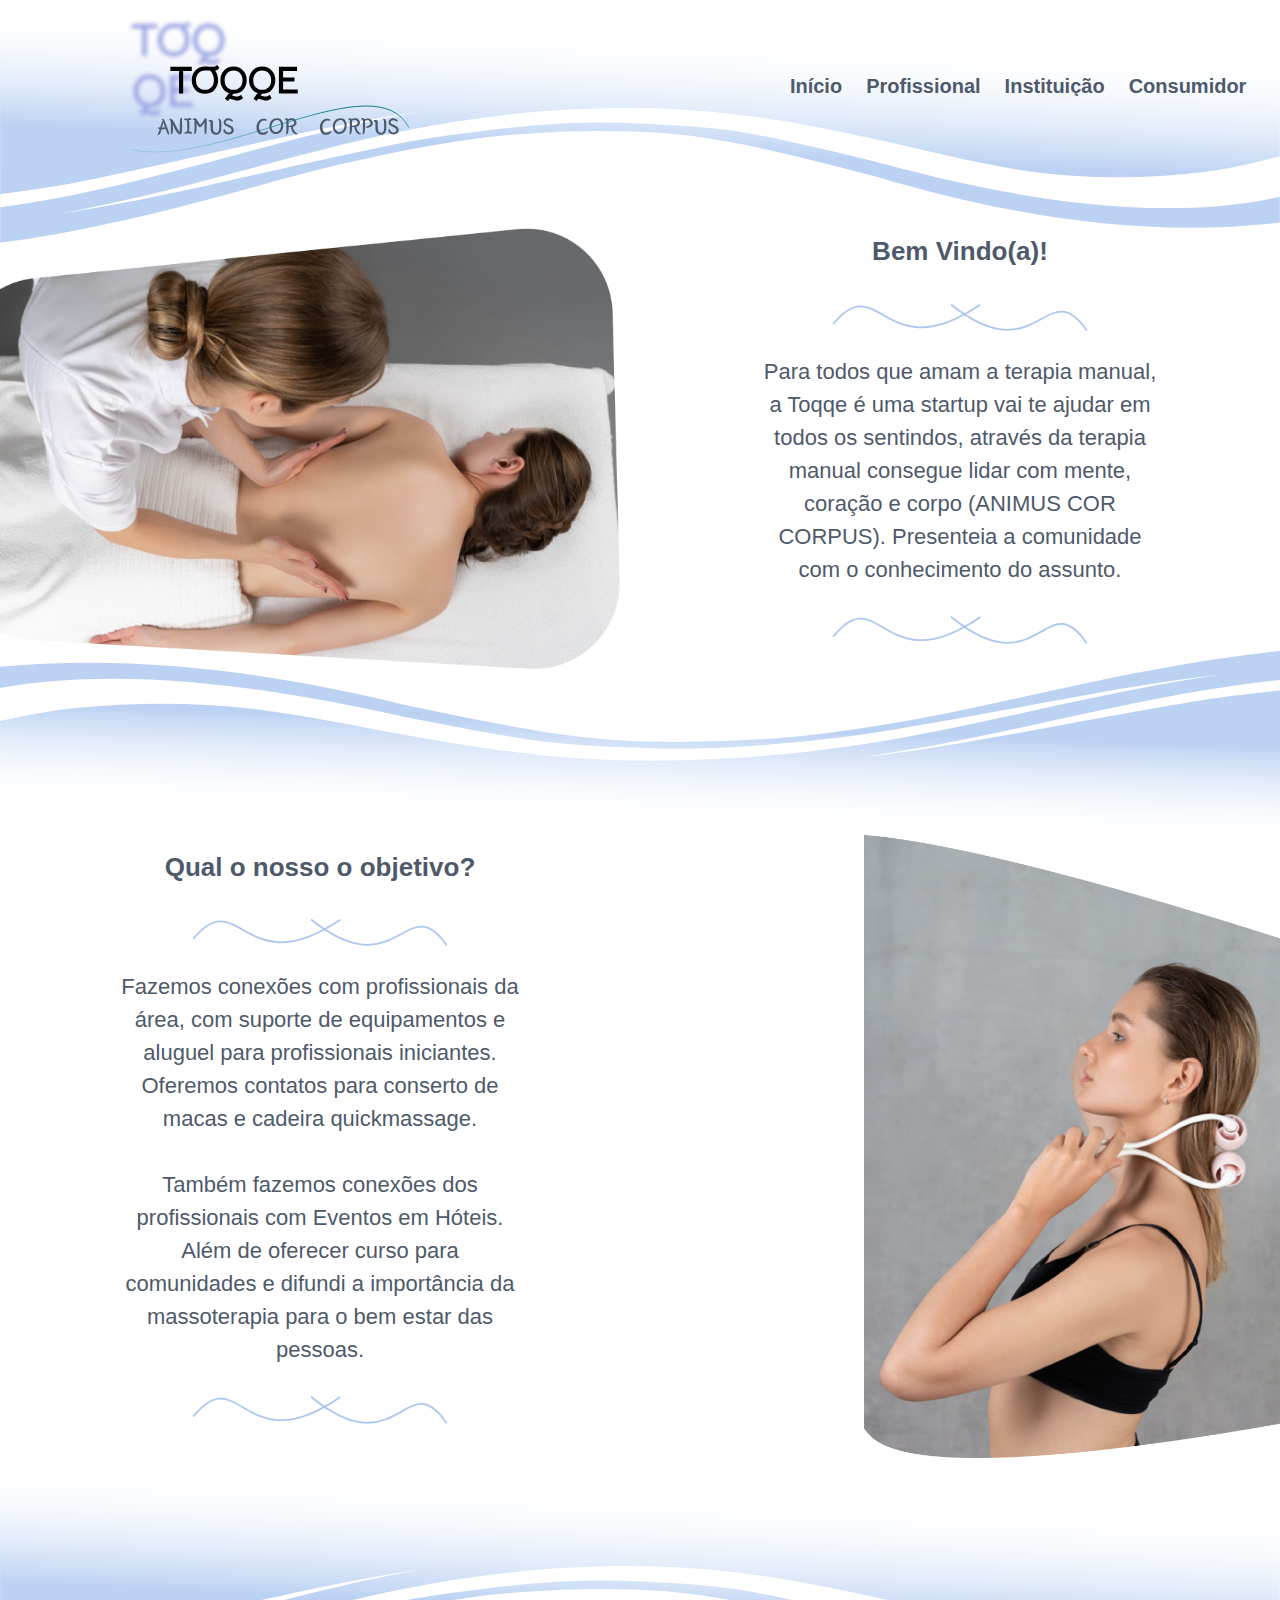
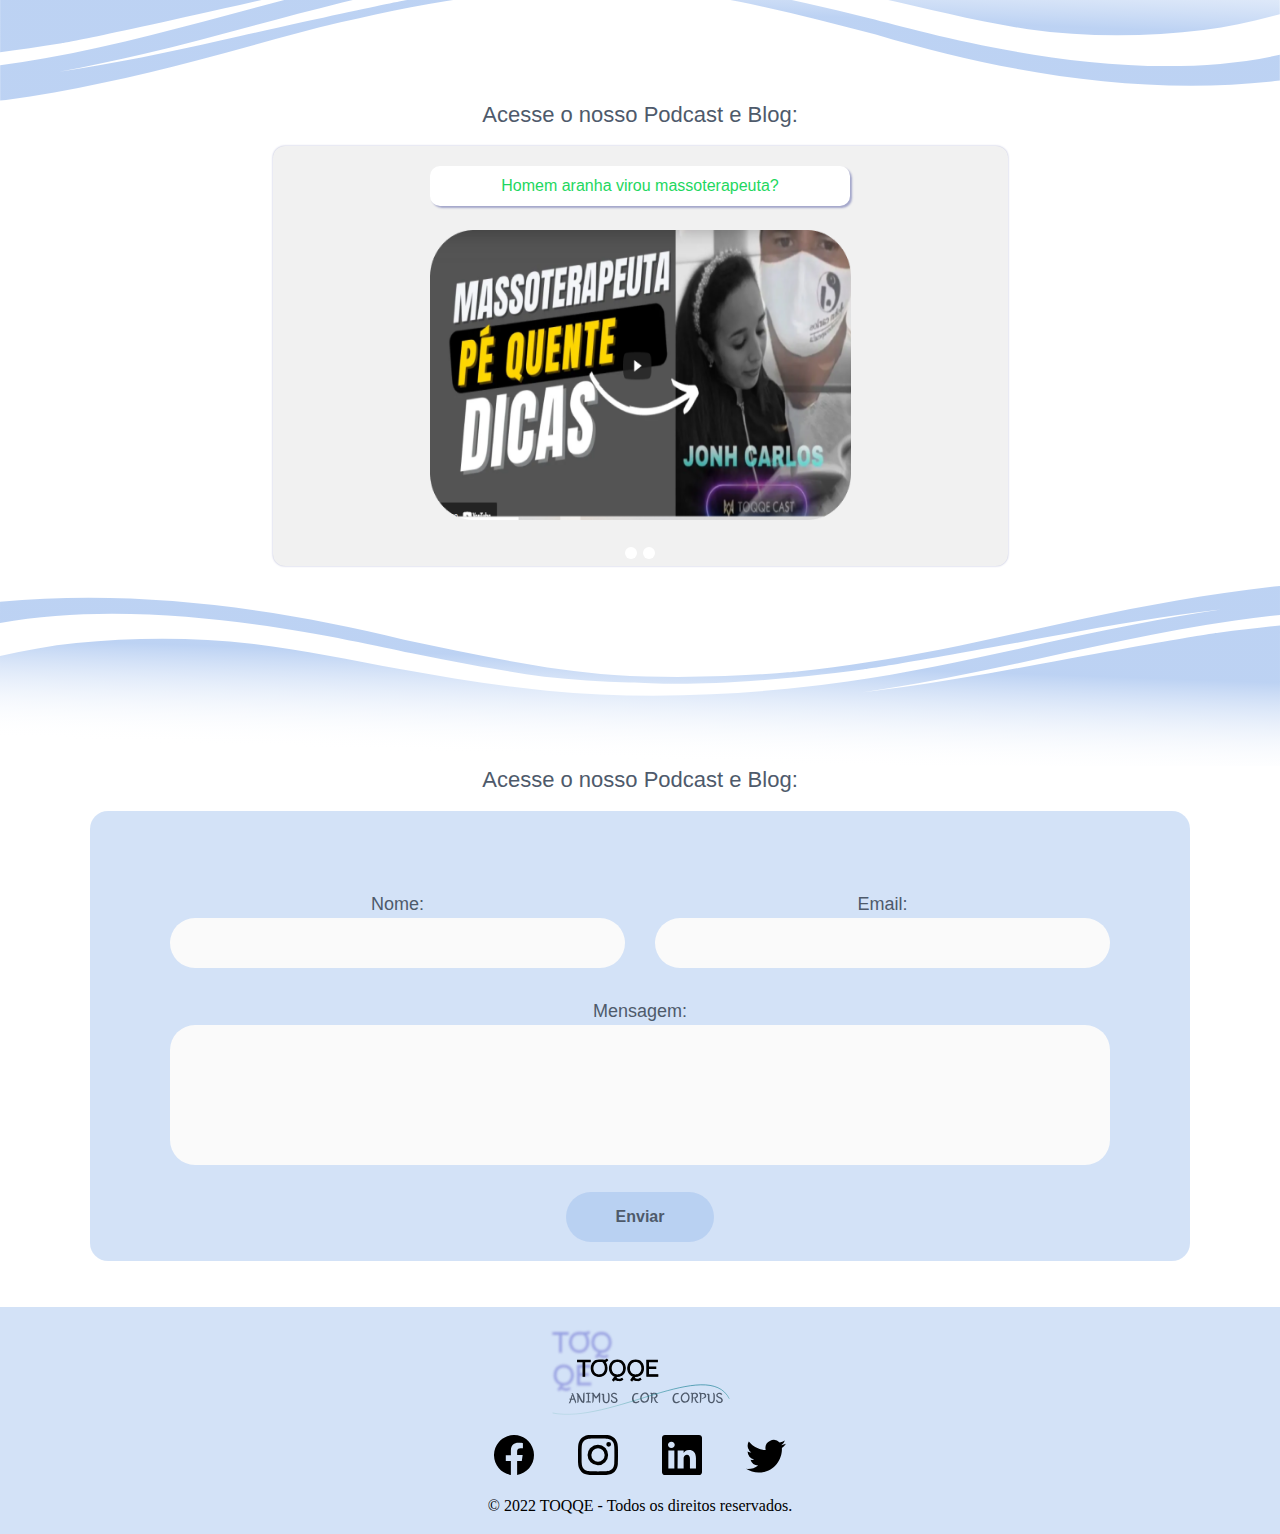
==== index.html @ e524c0b4 "Toqqe Versão Beta" ====
<!DOCTYPE html>
<html lang="pt-br">
<head>
    <meta charset="UTF-8">
    <meta http-equiv="X-UA-Compatible" content="IE=edge">
    <meta name="viewport" content="width=device-width, initial-scale=1.0">
    <title>TOQQE</title>
    <script src="http://code.jquery.com/jquery-1.11.3.min.js"></script>
    <link href="./images/logo.ico" rel="shortcut icon" type="image/x-icon" />
    <link href="./css/reset.css" rel="stylesheet">
    <link href="./css/style.css" rel="stylesheet">
    <link href="./css/mobile.css" rel="stylesheet">
</head>
<body>
    <!--------START HEADER-------->
    <header class="container">
        <div class="header">
            <div class="fundo__header">
                <img class="wave-up" src="/images/wave.svg" alt="">
            </div>
            <div class="header__itens">
                <div class="logo"><img src="/images/logo toqque.svg" alt=""></div>
                <nav class="header__nav" id="nav">
                    <button id="btn-menu">Menu
                        <span id="linhas"></span>
                    </button>
                    <ul id="menu">
                        <li class="header__nav-item"><a id="inicio" href="/index.html">Início</a></li>
                        <li class="header__nav-item"><a id="profissional" href="./profissional.html">Profissional</a></li>
                        <li class="header__nav-item"><a id="instituicao" href="./instituicao.html">Instituição</a></li>
                        <li class="header__nav-item"><a id="consumidor" href="./consumidor.html">Consumidor</a></li>
                    </ul>
                </nav>
            </div>
        </div>
    </header>
    <!--END HERADER-->

    <!--START MAIN-->
    <main class="container">
        <section class="main">
            <div class="retangle">
                <div class="conteudos">
                    <section class="image-retangle">
                        <img src="/images/Massage session.png" class="image-apresentacao"></img>
                    </section>
                    <section class="section__text">
                        <div class="div__text">
                            <span>Bem Vindo(a)!</span>
                            <img class="linhas" src="/images/linhas.svg" alt="">
                            <p>
                                Para todos que amam a terapia manual, a Toqqe é uma startup vai te ajudar em todos os sentindos, através da terapia manual consegue  lidar com mente, coração e corpo (ANIMUS COR CORPUS). Presenteia a comunidade com o conhecimento do assunto.
                            </p>
                            <img class="linhas" src="/images/linhas.svg" alt="">
                        </div>
                    </section>
                </div>
            </div>
            <div class="fundo__footer">
                <img class="wave-down" src="/images/wave2.svg" alt="">
            </div>
        </section>

        <section class="objetivo">
            <div class="conteudos reverse">
                <section class="section__text">
                    <div class="div__text text__objetivo">
                        <span>Qual o nosso o objetivo?</span>
                        <img class="linhas" src="/images/linhas.svg" alt="">
                        <p>
                            Fazemos conexões com profissionais da área, com suporte de equipamentos e aluguel para profissionais iniciantes. Oferemos contatos para conserto de macas e cadeira quickmassage. <br> <br>
                            Também fazemos conexões dos profissionais com Eventos em Hóteis. Além de oferecer curso para comunidades e difundi a importância da massoterapia para o bem estar das pessoas.
                        </p>
                        <img class="linhas" src="/images/linhas.svg" alt="">
                    </div>
                </section>
                <section class="image-retangle image_woman-roller">
                    <img src="/images/woman-roller.png"></img>
                </section>
            </div>
        </section>

        <section class="section__slide">
            <div>
                <img class="wave-up" src="/images/wave.svg" alt="">
            </div>
            <h2>Acesse o nosso Podcast e Blog:</h2>
            <div class="div__slide">
                <div class="div__slide-title">
                    <h3 class="title">Homem aranha virou massoterapeuta?</h3>
                </div>
                <div class="slide-images">
                    <img class="image" id="image">
                </div>
                <div class="div__dotz" id="div__dotz">
                    <!--DOTZ SERÃO ADICIONADOS AQUI-->
                </div>
            </div>
        </section>

        <section class="section__message">
            <div class="fundo__footer">
                <img class="wave-down" src="/images/wave2.svg" alt="">
            </div>
            <h2>Acesse o nosso Podcast e Blog:</h2>
            <div class="div1-form" id="contato" >
                <section class="contato section" id="contato">
                    <div class="containner">
                        <div class="div-form">
                            <form class="formulario" action="#" method="POST" role="form">
                                <div class="row">
                                    <div class="contato-form padd-15">
                                        <div class="row">
                                            <div class="form-item col-6 padd-15">
                                                <div class="form-group">
                                                    <label for="name" class="lbl__desc">Nome:</label>  
                                                    <input name="name" id="name" type="text" maxlength="45" class="form-control" style="caret-color: red;">
                                                </div>
                                            </div>
                                            <div class="form-item col-6 padd-15">
                                                <div class="form-group">
                                                    <label for="email" class="lbl__desc">Email:</label>   
                                                    <input name="email" id="email" type="email" maxlength="60" class="form-control" style="caret-color: red;">
                                                </div>
                                            </div>
                                        </div>
                                        <div class="row">
                                            <div class="form-item col-12 padd-15">
                                                <div class="form-group">
                                                    <label for="message" class="lbl__desc">Mensagem:</label> 
                                                    <textarea name="message" class="form-control" cols="100" rows="12" style="resize: none;"></textarea>
                                                </div>
                                                <button type="submit" class="btn">Enviar</button>
                                            </div>
                                        </div>
                                    </div>
                                </div>
                            </form>
                        </div>
                    </div>
                </section>
            </div>
        </section>
    </main>
    <!--END MAIN-->

    <!--START FOOTER-->
    <footer>
        <section class="conteudo__rodape">
            <img class="logo__rodape" src="/images/logo toqque.svg" alt="">
            <ul class="sociais">
                <li>
                    <svg xmlns="http://www.w3.org/2000/svg" width="40" height="40" fill="currentColor" class="bi bi-facebook" viewBox="0 0 16 16">
                        <path d="M16 8.049c0-4.446-3.582-8.05-8-8.05C3.58 0-.002 3.603-.002 8.05c0 4.017 2.926 7.347 6.75 7.951v-5.625h-2.03V8.05H6.75V6.275c0-2.017 1.195-3.131 3.022-3.131.876 0 1.791.157 1.791.157v1.98h-1.009c-.993 0-1.303.621-1.303 1.258v1.51h2.218l-.354 2.326H9.25V16c3.824-.604 6.75-3.934 6.75-7.951z"/>
                    </svg>
                </li>
                <li>
                    <svg xmlns="http://www.w3.org/2000/svg" width="40" height="40" fill="currentColor" class="bi bi-instagram" viewBox="0 0 16 16">
                        <path d="M8 0C5.829 0 5.556.01 4.703.048 3.85.088 3.269.222 2.76.42a3.917 3.917 0 0 0-1.417.923A3.927 3.927 0 0 0 .42 2.76C.222 3.268.087 3.85.048 4.7.01 5.555 0 5.827 0 8.001c0 2.172.01 2.444.048 3.297.04.852.174 1.433.372 1.942.205.526.478.972.923 1.417.444.445.89.719 1.416.923.51.198 1.09.333 1.942.372C5.555 15.99 5.827 16 8 16s2.444-.01 3.298-.048c.851-.04 1.434-.174 1.943-.372a3.916 3.916 0 0 0 1.416-.923c.445-.445.718-.891.923-1.417.197-.509.332-1.09.372-1.942C15.99 10.445 16 10.173 16 8s-.01-2.445-.048-3.299c-.04-.851-.175-1.433-.372-1.941a3.926 3.926 0 0 0-.923-1.417A3.911 3.911 0 0 0 13.24.42c-.51-.198-1.092-.333-1.943-.372C10.443.01 10.172 0 7.998 0h.003zm-.717 1.442h.718c2.136 0 2.389.007 3.232.046.78.035 1.204.166 1.486.275.373.145.64.319.92.599.28.28.453.546.598.92.11.281.24.705.275 1.485.039.843.047 1.096.047 3.231s-.008 2.389-.047 3.232c-.035.78-.166 1.203-.275 1.485a2.47 2.47 0 0 1-.599.919c-.28.28-.546.453-.92.598-.28.11-.704.24-1.485.276-.843.038-1.096.047-3.232.047s-2.39-.009-3.233-.047c-.78-.036-1.203-.166-1.485-.276a2.478 2.478 0 0 1-.92-.598 2.48 2.48 0 0 1-.6-.92c-.109-.281-.24-.705-.275-1.485-.038-.843-.046-1.096-.046-3.233 0-2.136.008-2.388.046-3.231.036-.78.166-1.204.276-1.486.145-.373.319-.64.599-.92.28-.28.546-.453.92-.598.282-.11.705-.24 1.485-.276.738-.034 1.024-.044 2.515-.045v.002zm4.988 1.328a.96.96 0 1 0 0 1.92.96.96 0 0 0 0-1.92zm-4.27 1.122a4.109 4.109 0 1 0 0 8.217 4.109 4.109 0 0 0 0-8.217zm0 1.441a2.667 2.667 0 1 1 0 5.334 2.667 2.667 0 0 1 0-5.334z"/>
                    </svg>
                </li>
                <li>
                    <svg xmlns="http://www.w3.org/2000/svg" width="40" height="40" fill="currentColor" class="bi bi-linkedin" viewBox="0 0 16 16">
                        <path d="M0 1.146C0 .513.526 0 1.175 0h13.65C15.474 0 16 .513 16 1.146v13.708c0 .633-.526 1.146-1.175 1.146H1.175C.526 16 0 15.487 0 14.854V1.146zm4.943 12.248V6.169H2.542v7.225h2.401zm-1.2-8.212c.837 0 1.358-.554 1.358-1.248-.015-.709-.52-1.248-1.342-1.248-.822 0-1.359.54-1.359 1.248 0 .694.521 1.248 1.327 1.248h.016zm4.908 8.212V9.359c0-.216.016-.432.08-.586.173-.431.568-.878 1.232-.878.869 0 1.216.662 1.216 1.634v3.865h2.401V9.25c0-2.22-1.184-3.252-2.764-3.252-1.274 0-1.845.7-2.165 1.193v.025h-.016a5.54 5.54 0 0 1 .016-.025V6.169h-2.4c.03.678 0 7.225 0 7.225h2.4z"/>
                      </svg>
                </li>
                <li>
                    <svg xmlns="http://www.w3.org/2000/svg" width="40" height="40" fill="currentColor" class="bi bi-twitter" viewBox="0 0 16 16">
                        <path d="M5.026 15c6.038 0 9.341-5.003 9.341-9.334 0-.14 0-.282-.006-.422A6.685 6.685 0 0 0 16 3.542a6.658 6.658 0 0 1-1.889.518 3.301 3.301 0 0 0 1.447-1.817 6.533 6.533 0 0 1-2.087.793A3.286 3.286 0 0 0 7.875 6.03a9.325 9.325 0 0 1-6.767-3.429 3.289 3.289 0 0 0 1.018 4.382A3.323 3.323 0 0 1 .64 6.575v.045a3.288 3.288 0 0 0 2.632 3.218 3.203 3.203 0 0 1-.865.115 3.23 3.23 0 0 1-.614-.057 3.283 3.283 0 0 0 3.067 2.277A6.588 6.588 0 0 1 .78 13.58a6.32 6.32 0 0 1-.78-.045A9.344 9.344 0 0 0 5.026 15z"/>
                    </svg>
                </li>
            </ul>
            <p class="copyright">&#169 2022 TOQQE - Todos os direitos reservados.</p>
        </section>
    </footer>
    <!--END FOOTER-->

    <!--START SCRIPT-->
    <script src="/script/app.js"></script>
    <script src="/script/menu.js"></script>
</body>
</html>
---- css/style.css ----
@import url("https://fonts.googleapis.com/css2?family=Quantico:wght@400;700&display=swap");
@import url('https://fonts.googleapis.com/css2?family=Sniglet&display=swap');

body {
    
}
.container {
    width: 100%;
    max-width: 1420px;
    margin: 0 auto;
}

.header{
    height: 250px;
}

.fundo__header{
    position: absolute;
    top: 0;
}

.wave-up {
    width: 100%;
    z-index: -1;
}

.header__itens {
    box-sizing: border-box;
    position: relative;
    display: flex;
    justify-content: space-between;
    align-items: center;
    padding: 1rem 2% 0 10%;
}

.logo img{
    width: 100%;
}

#btn-menu{
    display: none;
}

#menu {
    display: flex;
    gap: .5rem;
    overflow: hidden;
}

#menu a{
    color: #4e5a6b;
    font-family: 'Varta', sans-serif;
    font-size: 20px;
    font-style: normal;
    font-weight: 700;
    text-decoration: none;
    transition: .3s;
    padding: .5rem;
}

#menu a:hover{
    text-decoration: underline;
    color: rgba(160, 191, 238, 1);
}

/*--------------END HEADER-----------------*/
.retangle{
    width: 100%;
    height: 365px;
    margin: 1rem auto 20px auto;
}

.conteudos{
    width: 100%;
    height: 100%;
    display: flex;
    justify-content: center;
    align-items: center;
}

.image-retangle{
    width: 50%;
    height: 100%;
    display: flex;
    align-items: center;
}

.image-apresentacao{
    width: 620px;
}

.section__text{
    width: 50%;
    height: 100%;
    display: flex;
    justify-content: space-evenly;
    align-items: center;
    text-align: center;
    color: #4e5a6b;
}

.div__text{
    align-items: center;
    display: flex;
    flex-direction: column;
}

.div__text span{
    font-family: 'Varta', sans-serif;
    font-size: 26px;
    font-weight: 700;
    line-height: 1.7;
}

.linhas{
    width: 40%;
    margin: 1.5rem;
}

.section__text p{
    width: 64%;
    font-family: 'Varta', sans-serif;
    font-size: 22px;
    line-height: 1.5;
    margin: 0 auto;
}

.wave-down{
    width: 100%;
}

.image_woman-roller{

    display: flex;
    justify-content: end;
}

.image_woman-roller img{
    width: 65%;
    background: linear-gradient(255, 255, 255, 0.69);
}

.fundo-up{
    margin-top: -5;
}

.section__slide h2{
    text-align: center;
    font-family: 'Varta', sans-serif;
    font-size: 22px;
    color: #4e5a6b;
}

.div__slide{
    width: 735px;
    height: 420px;
    margin: 20px auto;
    background: rgba(200, 200, 200, 0.25);
    box-shadow: 0 0 2px 0 rgba(31, 38, 135, 0.37);
    border-radius: 12px;
    padding: 10px;
}

.div__slide-title{
    width: 420px;
    height: 40px;
    margin: 10px auto;
    background: #FFFFFF;
    box-shadow: 2px 2px 2px 0 rgba(31, 38, 135, 0.37);
    border-radius: 10px;
    display: flex;
    justify-content: center;
    align-items: center;
    font-family: 'Varta', sans-serif;
    color: #1ED760;
}

.slide-images{
    margin: 1.5em auto;
    text-align: center;
    display: flex;
    justify-content: center;
    overflow: auto;
}

.image{
    width: 421px;
    height: 290px;
}

.div__dotz{
    width: 90%;
    display: flex;
    align-items: center;
    justify-content: center;
    margin: 0 auto;
}

.dot{
    width: 12px;
    height: 12px;
    display: inline-block;
    background: #FFFFFF;
    margin: 3px;
    border-radius: 6px;
}

.section__message h2{
    text-align: center;
    font-family: 'Varta', sans-serif;
    font-size: 22px;
    color: #4e5a6b;
}

/*FORMULÁRIO*/


.div1-form{
    height: 500px;
    position: relative;
}
.section{
    font-family: 'Varta', sans-serif;
    line-height: 1.5;
    font-size: 16px;
    --bg-blue-900:rgba(160, 191, 238, 0.46);
    --bg-blue-100:#4E5A6B;
    --bg-white-100:#FAFAFA;
    --text-white-900:#ffffff;
    --text-white-700:#e9e9e9;
    --skin-color:#000000;
}

*
{
    outline: none;
    text-decoration: none;
    box-sizing: border-box;
}
::before,::after
{
    box-sizing: border-box;
}
ul
{
    list-style: none;
}
.section
{
    mask-repeat: no-repeat, repeat;
    display: block;
    padding: 0 30px;
    opacity: 1;
}
.hidden
{
    display: none !important;
}
.main-content
{
    max-width: auto;
    padding-left: 270px;
    background-color: transparent;
    
}
.padd-15
{
    padding-left: 15px;
    padding-right: 15px;
}

.row
{
    display: flex;
    flex-wrap: wrap;
    margin-left: -15px;
    margin-right: -15px;
    position: relative;
}


.btn
{
    bottom: 2em;
    right: -10px;
    max-width: 240px;
    margin: 20px auto;
    font-size: 16px;
    font-weight: bold;
    text-align: center;
    padding: 12px 35px;
    color: var(--bg-blue-100);
    border-radius: 40px;
    display: block;
    white-space: nowrap;
    border: none;
    transition: all 0.3s ease;
    background: rgba(160, 191, 238, 0.5);
}
.btn:hover
{
    transform: scale(1.05);
    cursor: pointer;
}
.shadow-dark
{
    box-shadow: 0 0 20px rgba(48, 46, 77, 0.15);
}

.containner
{
    max-width: 1100px;
    width: 100%;
    margin: auto;
    z-index: 1;
}

.section .containner
{
    padding-top: 20px;
}
.section-title
{
    flex: 0 0 100%;
    max-width: 100%;
}

.div-form{
    width: 100%;
    background-color: var(--bg-blue-900);
    padding: 5em;
    border-radius: 18px;
    height: 450px;
}

.form-group{
    text-align: center;
}

.lbl__desc{
    color: var(--bg-blue-100);
    font-weight: 500;
    font-family: 'Varta', sans-serif;
    font-size: 18px;
    margin: 10px;
}

.contato-sub-title
{
    color: var(--text-white-900);
    text-align: center;
    font-size: 15px;
    margin-bottom: 60px;
}
.contato .contato-info-item
{
    flex: 0 0 25%;
    max-width: 25%;
    text-align: center;
}
.contato .contato-info-item .icon
{
    display: inline-block;
}
.contato .contato-info-item .icon .fa
{
    font-size: 25px;
    color: var(--skin-color);
}
.contato .contato-info-item h4
{
    font-size: 18px;
    font-weight: 700;
    color: var(--text-white-900);
    text-transform: capitalize;
    margin: 15px 0 5px;
}
.contato .contato-info-item p
{
    font-size: 16px;
    line-height: 25px;
    color: var(--text-white-700);
    font-weight: 400;
}
.contato .contato-form
{
    flex: 0 0 100%;
    max-width: 100%;
}
.contato .contato-form .col-6
{
    flex: 0 0 50%;
    max-width: 50%;
}
.contato .contato-form .col-12
{
    flex: 0 0 100%;
    max-width: 100%;
}
.contato .contato-form .form-item
{
    margin-bottom: 30px;
}
.contato .contato-form .form-item .form-control
{
    width: 100%;
    height: 50px;
    border-radius: 25px;
    background: var(--bg-white-100);
    border: 1px solid var(--bg-white-50);
    padding: 10px 25px;
    font-size: 16px;
    color: black;
    transition: all 0.3s ease;
}
.contato .contato-form .form-item .form-control:focus
{
    box-shadow: 0 0 20px rgba(48, 46, 77, 0.15);
}
.contato .contato-form .form-item textarea.form-control
{
    height: 140px;
}
.centro{
    margin-left: auto;
    margin-right: auto
}
.contato .contato-form .btn
{
    height: 50px;
    padding: 0 50px;
}

/*END FORMULÁRIO*/

.conteudo__rodape{
    display: flex;
    flex-direction: column;
    padding: 20px;
    align-items: center;
    justify-content: center;
    margin: 1rem auto 0 auto;
    background: rgba(160, 191, 238, 0.46);
}

.logo__rodape{
    width: 180px;
}

.sociais li{
    display: inline-block;
    margin: 20px;
}

.bi{
    transition: .3s;
}

.bi:hover{
    color: #4E5A6B;
    cursor: pointer;
}
---- css/mobile.css ----
@media (max-width: 1080px){

    .header{
        height: 160px;
    }

    #btn-menu{
        cursor: pointer;
        display: flex;
        margin-top: -2rem;
        padding: .5rem 1rem;
        font-size: 18px;
        border: none;
        background: none;
    }
    #linhas{
        width: 20px;
        border-top: 2px solid;
        margin-left: 5px;
        margin-right: 5px;
    }
    #linhas::after, #linhas::before{
        position: relative;
        content: '';
        display: block;
        width: 20px;
        height: 2px;
        background: currentColor;
        margin-top: 5px;
        transition: .3s;
    }
    #nav.active #linhas{
        border-top-color: transparent;
    }
    #nav.active #linhas::before{
        transform: rotate(135deg);
    }
    #nav.active #linhas::after{
        transform: rotate(-135deg);
        margin-top: -2px;
    }
    #menu{
        display: none;
        position: absolute;
        width: 60%;
        right: 20px;
        text-align: center;
        background-color: #A0BFEE;
        border-radius: 12px;
    }
    #nav.active #menu{
        display: flex;
        flex-direction: column;
        padding: 25px;
    }
    #nav.active #menu li{
        margin: 10px 0;
    }
    #nav.active #menu li a:hover{
        color: #ffffff;
        text-decoration: none;
    }
}
@media screen and (max-width: 820px){
    .fundo__header .wave-up{
        height: 200px;    
    }

    .logo img{
        width: 80%;
    }

    .retangle{
        height: auto;
    }

    .conteudos{
        flex-direction: column-reverse;
        align-items: initial;
    }
    .conteudos.reverse{
        flex-direction: initial;
    }
    .section__text{
        width: 100%;
    }
    .section__text p, .image-retangle img{
        width: 90%;
    }
    .image-retangle{
        width: initial;
    }
    .div__text span{
        margin-top: 25px;
    }
    .image-retangle.image_woman-roller{
        width: 100%;
        margin-top: -1rem;
    }
    .section__slide h2 {
        margin-top: 2rem;
    }
    .div__slide{
        width: initial;
        height: initial;
    }
    .div__slide-title, .slide-images{
        width: 90%;
    }
    .image{
        width: 85%;
        height: 220px;
    }
    .section__message h2{
        margin-top: 2rem;
    }
    .div-form{
        height: initial;
        padding: 0 1rem;
    }
    .row{
        margin: 20px 0;
    }
    .form-group{
        width: 100%;
        text-align: initial;
    }
    .contato .contato-form .form-item{
        margin-bottom: 10px;
    }
    .contato .contato-form .col-6{
        max-width: 100%;
    }
    .contato .contato-form .form-item .form-control{
        width: initial;
        font-size: 14px;
        height: 35px;
    }
    .contato .contato-form .form-item textarea.form-control{
        width: 100%;
        height: 80px;
    }
}
@media screen and (max-width: 620px) {
    .conteudos.reverse{
        padding: 2rem 0 0 0;
        flex-direction: column;
    }
    .image-retangle.image_woman-roller{
        height: 100%;
    }
    .image-retangle.image_woman-roller img{
        width: 100%;
    }
}
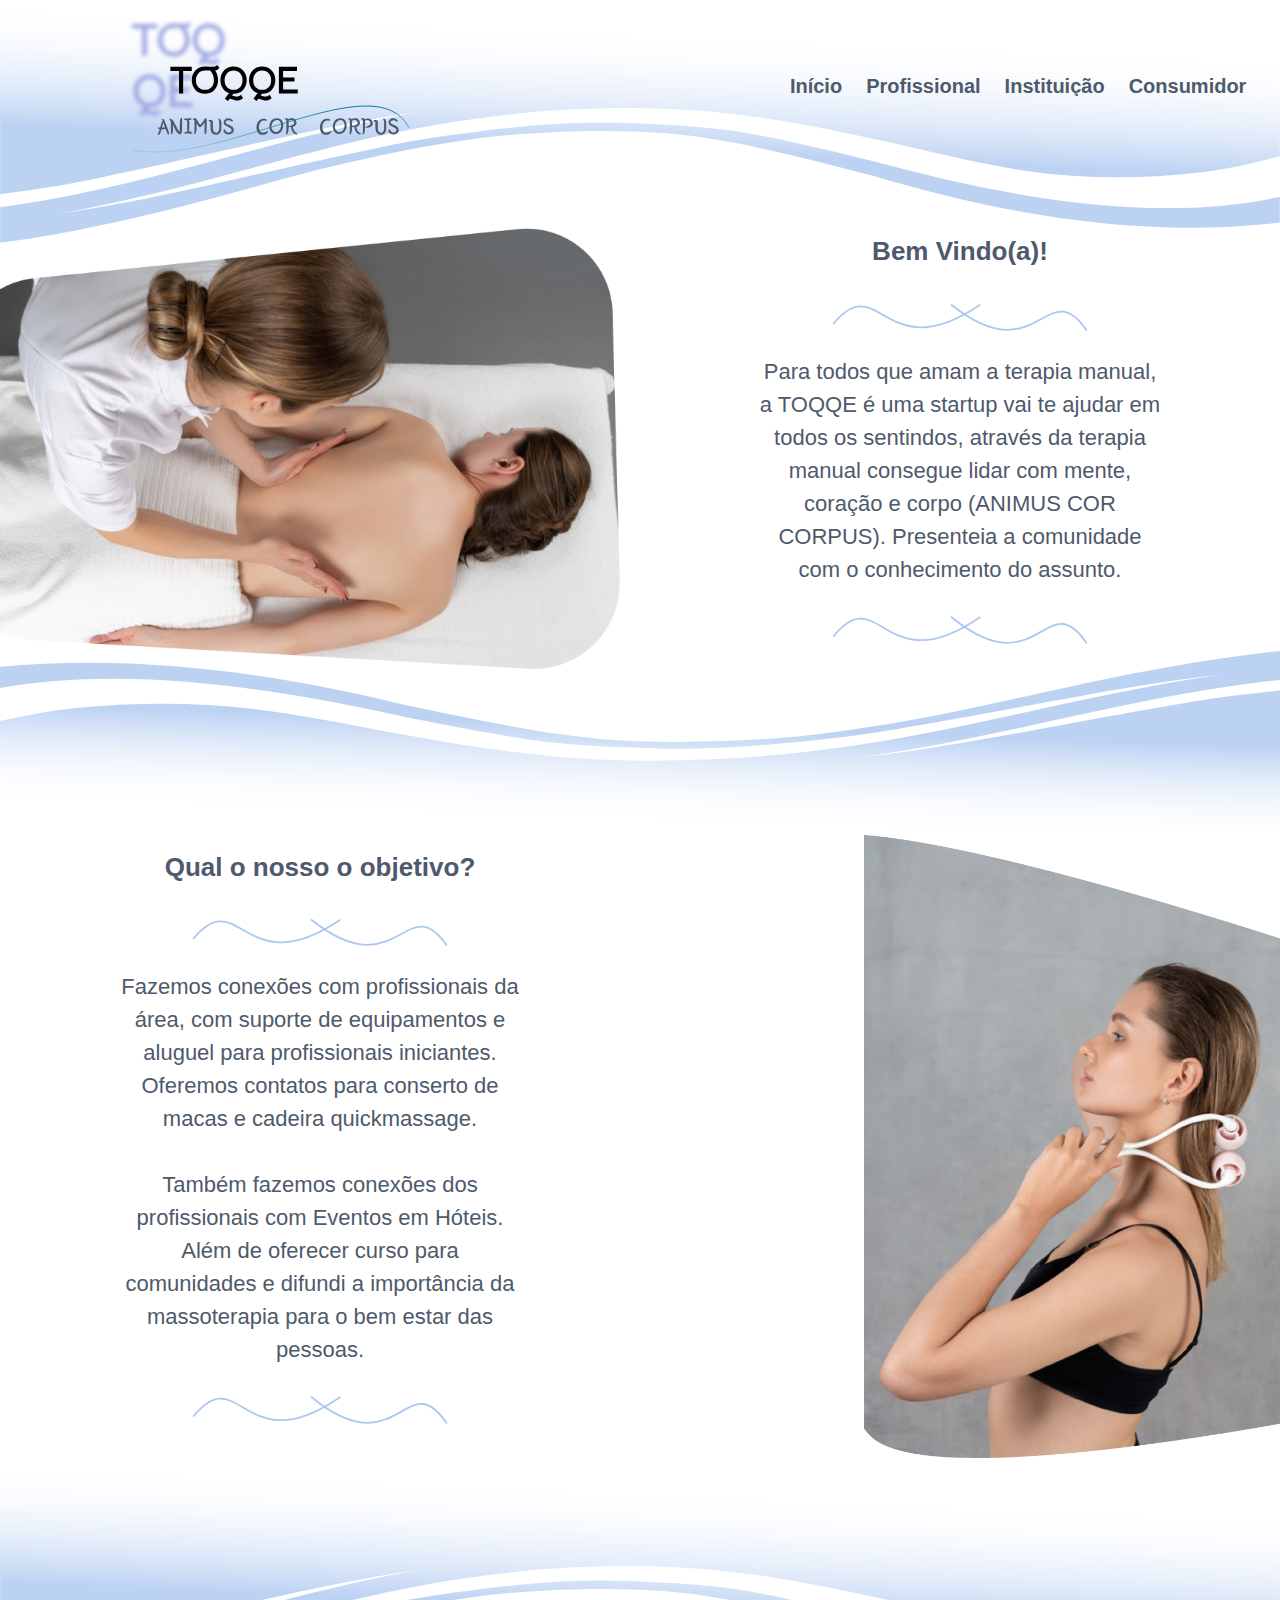
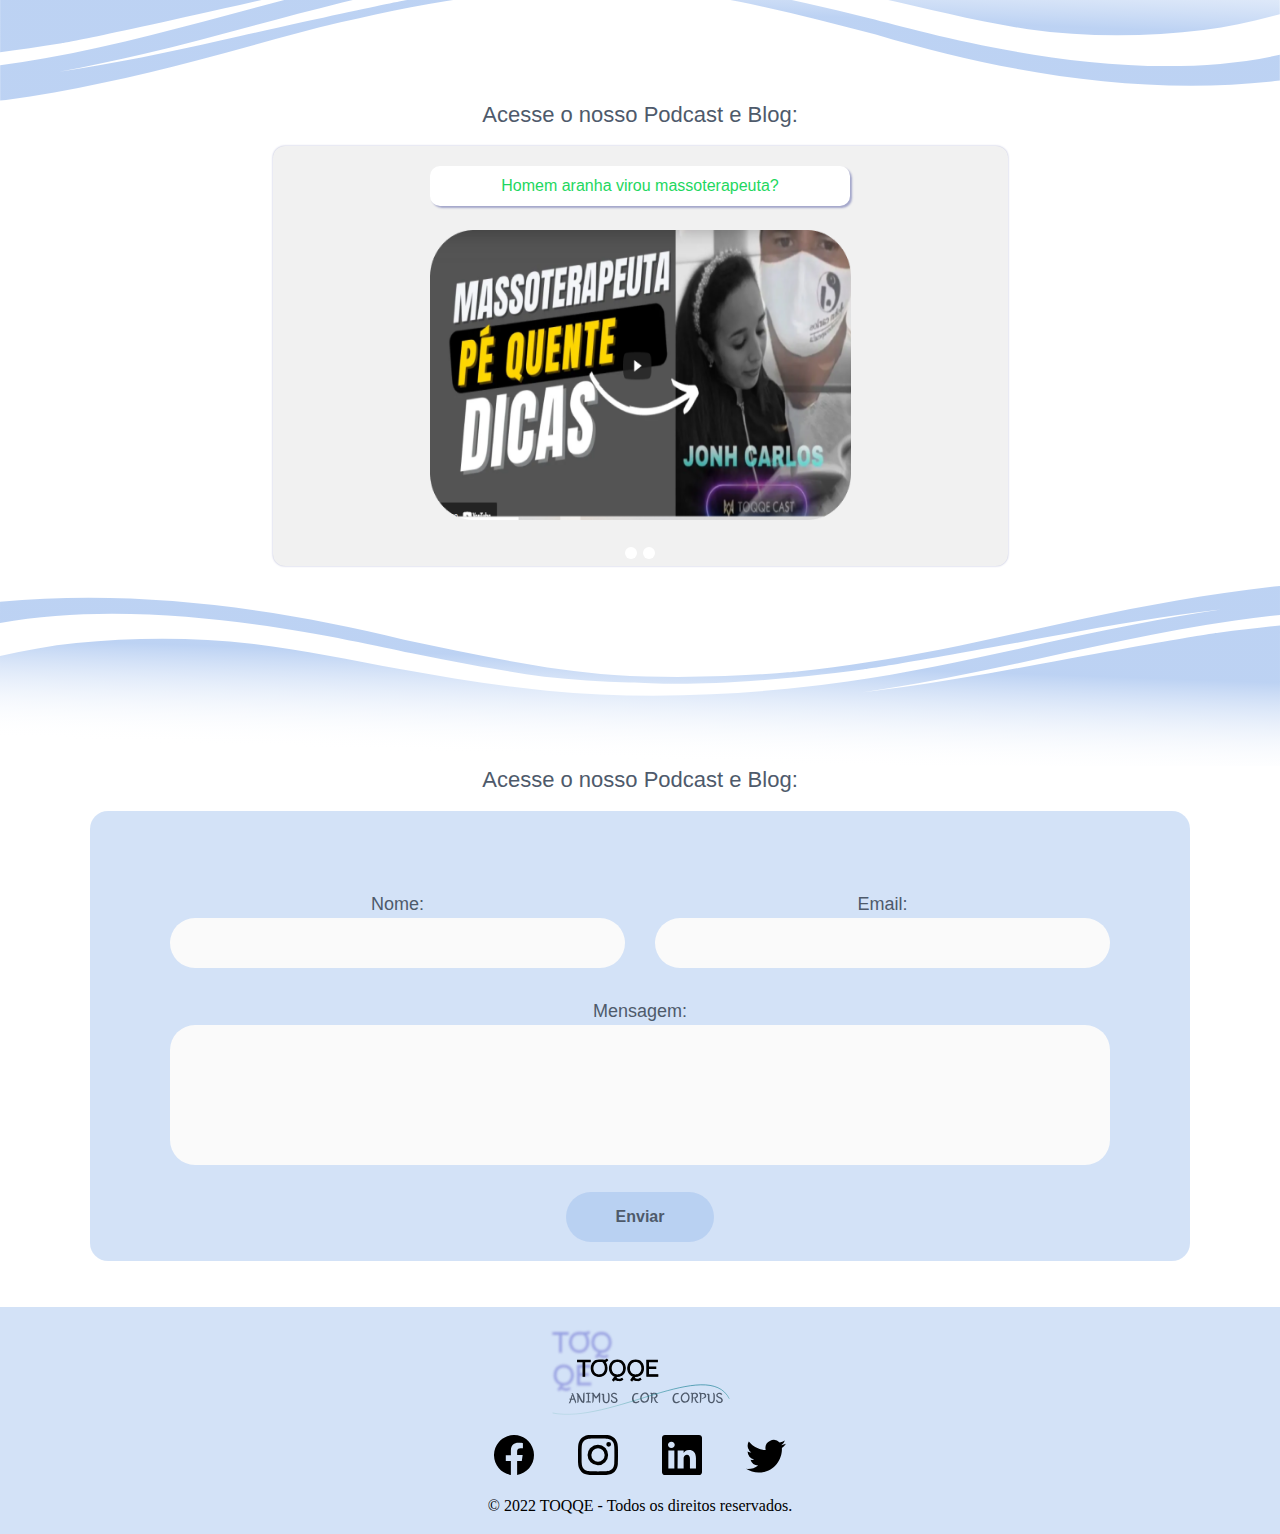
==== commit 9a397ba0: "Update index.html" ====
--- a/index.html
+++ b/index.html
@@ -16,16 +16,16 @@
     <header class="container">
         <div class="header">
             <div class="fundo__header">
-                <img class="wave-up" src="/images/wave.svg" alt="">
+                <img class="wave-up" src="./images/wave.svg" alt="">
             </div>
             <div class="header__itens">
-                <div class="logo"><img src="/images/logo toqque.svg" alt=""></div>
+                <div class="logo"><img src="./images/logo toqque.svg" alt=""></div>
                 <nav class="header__nav" id="nav">
                     <button id="btn-menu">Menu
                         <span id="linhas"></span>
                     </button>
                     <ul id="menu">
-                        <li class="header__nav-item"><a id="inicio" href="/index.html">Início</a></li>
+                        <li class="header__nav-item"><a id="inicio" href="./index.html">Início</a></li>
                         <li class="header__nav-item"><a id="profissional" href="./profissional.html">Profissional</a></li>
                         <li class="header__nav-item"><a id="instituicao" href="./instituicao.html">Instituição</a></li>
                         <li class="header__nav-item"><a id="consumidor" href="./consumidor.html">Consumidor</a></li>
@@ -42,22 +42,22 @@
             <div class="retangle">
                 <div class="conteudos">
                     <section class="image-retangle">
-                        <img src="/images/Massage session.png" class="image-apresentacao"></img>
+                        <img src="./images/Massage session.png" class="image-apresentacao"></img>
                     </section>
                     <section class="section__text">
                         <div class="div__text">
                             <span>Bem Vindo(a)!</span>
-                            <img class="linhas" src="/images/linhas.svg" alt="">
+                            <img class="linhas" src="./images/linhas.svg" alt="">
                             <p>
-                                Para todos que amam a terapia manual, a Toqqe é uma startup vai te ajudar em todos os sentindos, através da terapia manual consegue  lidar com mente, coração e corpo (ANIMUS COR CORPUS). Presenteia a comunidade com o conhecimento do assunto.
+                                Para todos que amam a terapia manual, a TOQQE é uma startup vai te ajudar em todos os sentindos, através da terapia manual consegue  lidar com mente, coração e corpo (ANIMUS COR CORPUS). Presenteia a comunidade com o conhecimento do assunto.
                             </p>
-                            <img class="linhas" src="/images/linhas.svg" alt="">
+                            <img class="linhas" src="./images/linhas.svg" alt="">
                         </div>
                     </section>
                 </div>
             </div>
             <div class="fundo__footer">
-                <img class="wave-down" src="/images/wave2.svg" alt="">
+                <img class="wave-down" src="./images/wave2.svg" alt="">
             </div>
         </section>
 
@@ -66,23 +66,23 @@
                 <section class="section__text">
                     <div class="div__text text__objetivo">
                         <span>Qual o nosso o objetivo?</span>
-                        <img class="linhas" src="/images/linhas.svg" alt="">
+                        <img class="linhas" src="./images/linhas.svg" alt="">
                         <p>
                             Fazemos conexões com profissionais da área, com suporte de equipamentos e aluguel para profissionais iniciantes. Oferemos contatos para conserto de macas e cadeira quickmassage. <br> <br>
                             Também fazemos conexões dos profissionais com Eventos em Hóteis. Além de oferecer curso para comunidades e difundi a importância da massoterapia para o bem estar das pessoas.
                         </p>
-                        <img class="linhas" src="/images/linhas.svg" alt="">
+                        <img class="linhas" src="./images/linhas.svg" alt="">
                     </div>
                 </section>
                 <section class="image-retangle image_woman-roller">
-                    <img src="/images/woman-roller.png"></img>
+                    <img src="./images/woman-roller.png"></img>
                 </section>
             </div>
         </section>
 
         <section class="section__slide">
             <div>
-                <img class="wave-up" src="/images/wave.svg" alt="">
+                <img class="wave-up" src="./images/wave.svg" alt="">
             </div>
             <h2>Acesse o nosso Podcast e Blog:</h2>
             <div class="div__slide">
@@ -100,7 +100,7 @@
 
         <section class="section__message">
             <div class="fundo__footer">
-                <img class="wave-down" src="/images/wave2.svg" alt="">
+                <img class="wave-down" src="./images/wave2.svg" alt="">
             </div>
             <h2>Acesse o nosso Podcast e Blog:</h2>
             <div class="div1-form" id="contato" >
@@ -147,7 +147,7 @@
     <!--START FOOTER-->
     <footer>
         <section class="conteudo__rodape">
-            <img class="logo__rodape" src="/images/logo toqque.svg" alt="">
+            <img class="logo__rodape" src="./images/logo toqque.svg" alt="">
             <ul class="sociais">
                 <li>
                     <svg xmlns="http://www.w3.org/2000/svg" width="40" height="40" fill="currentColor" class="bi bi-facebook" viewBox="0 0 16 16">
@@ -176,7 +176,7 @@
     <!--END FOOTER-->
 
     <!--START SCRIPT-->
-    <script src="/script/app.js"></script>
-    <script src="/script/menu.js"></script>
+    <script src="./script/app.js"></script>
+    <script src="./script/menu.js"></script>
 </body>
-</html>+</html>
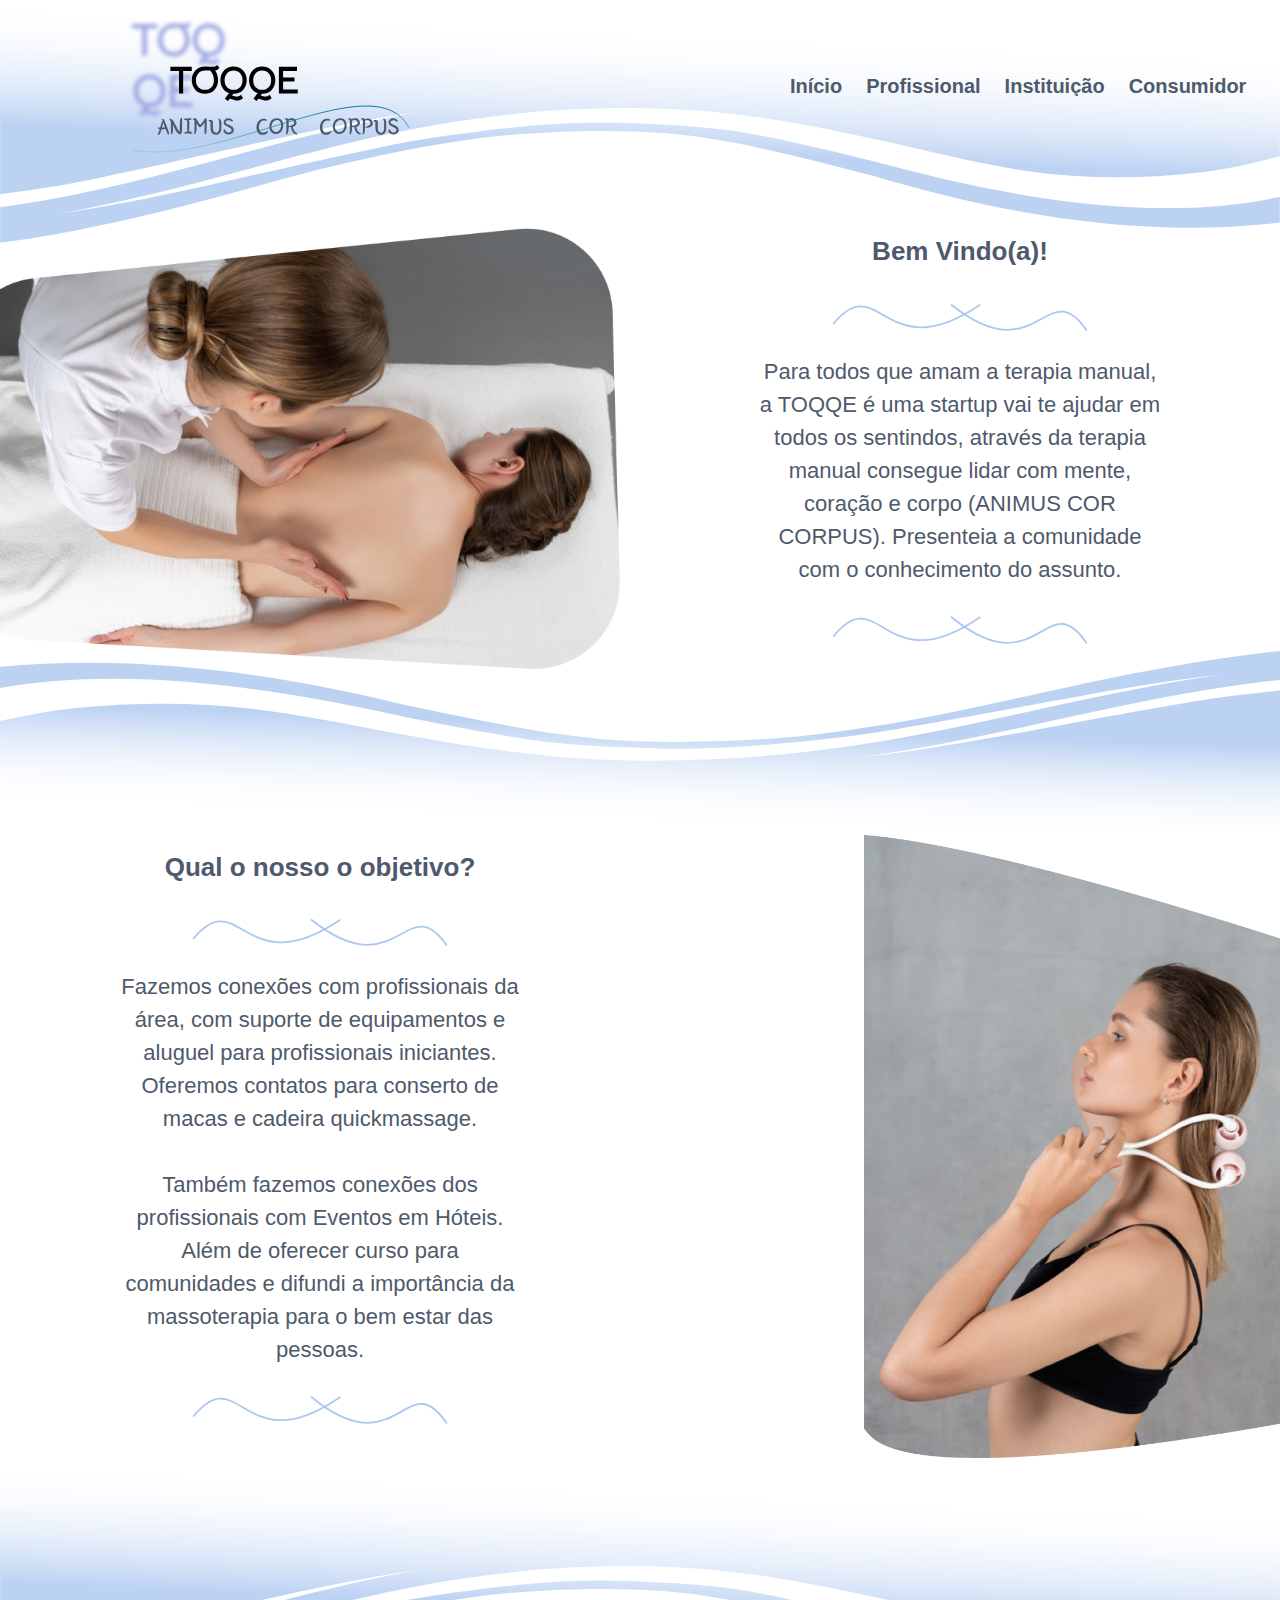
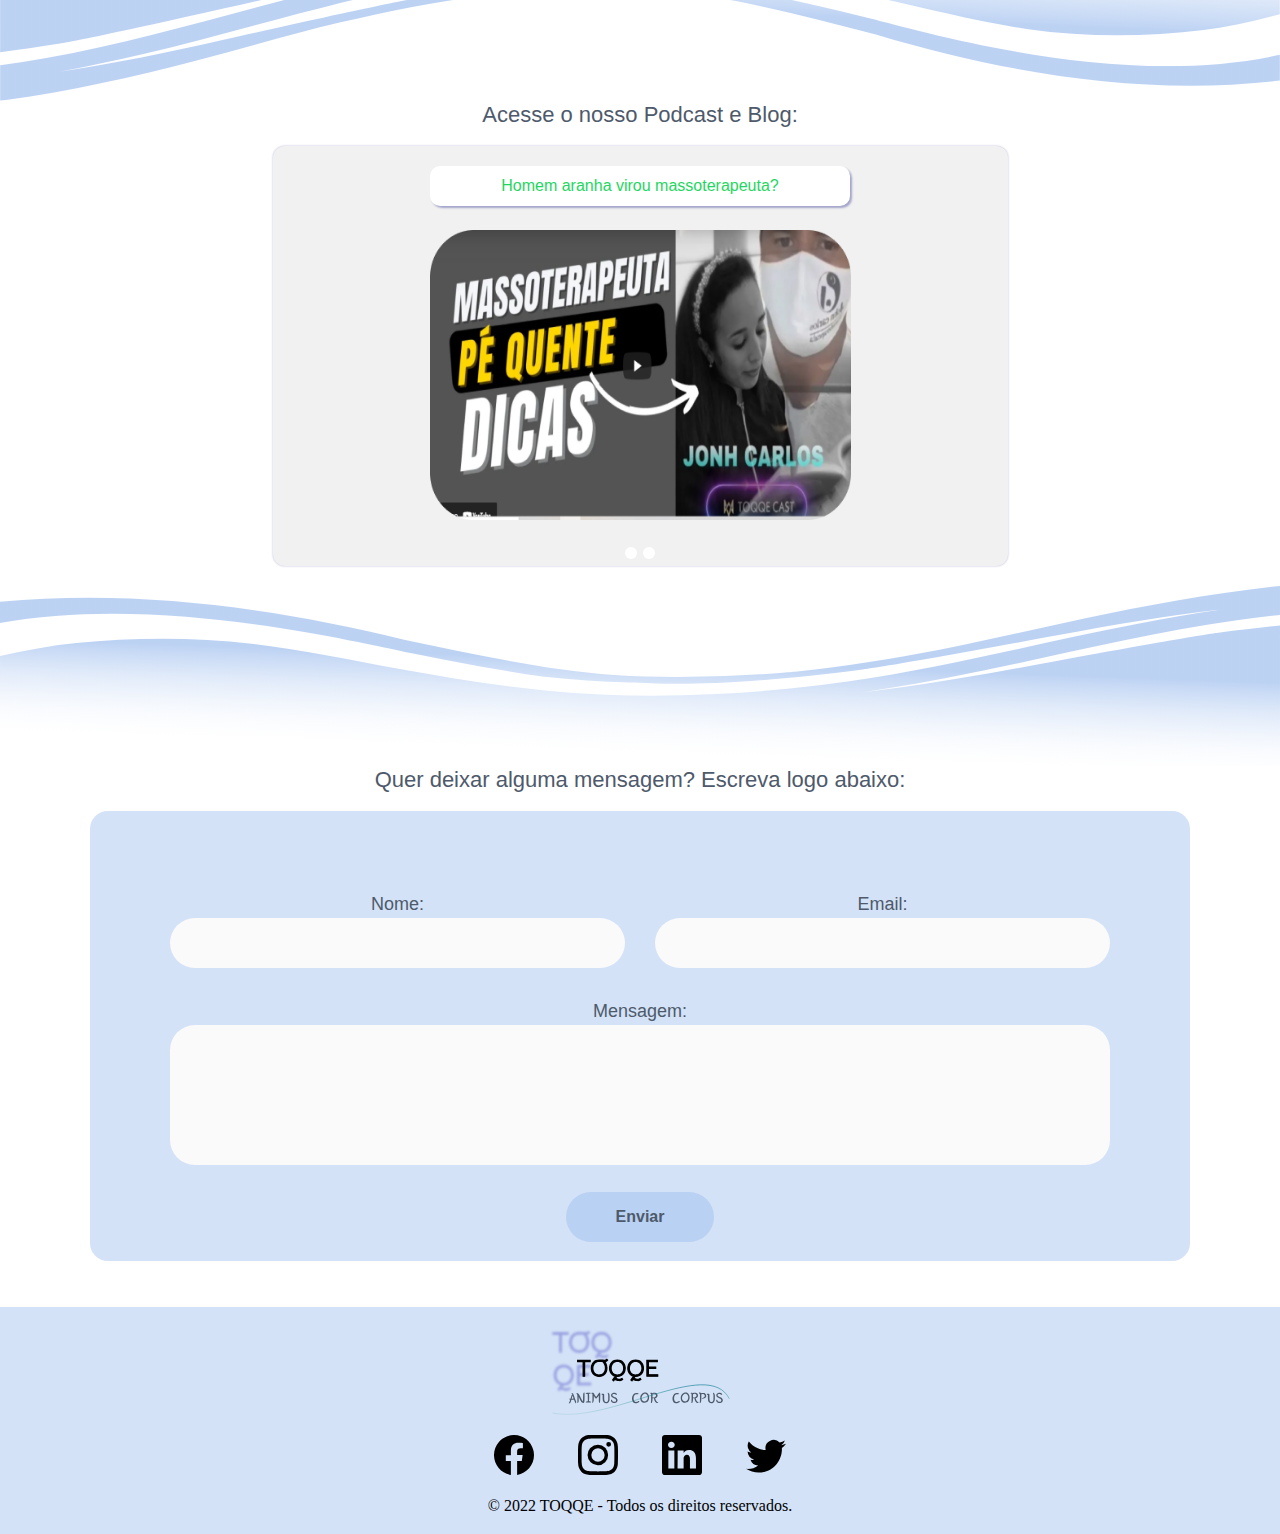
==== commit 3db17da6: "Update index.html" ====
--- a/index.html
+++ b/index.html
@@ -102,7 +102,7 @@
             <div class="fundo__footer">
                 <img class="wave-down" src="./images/wave2.svg" alt="">
             </div>
-            <h2>Acesse o nosso Podcast e Blog:</h2>
+            <h2>Quer deixar alguma mensagem? Escreva logo abaixo:</h2>
             <div class="div1-form" id="contato" >
                 <section class="contato section" id="contato">
                     <div class="containner">
